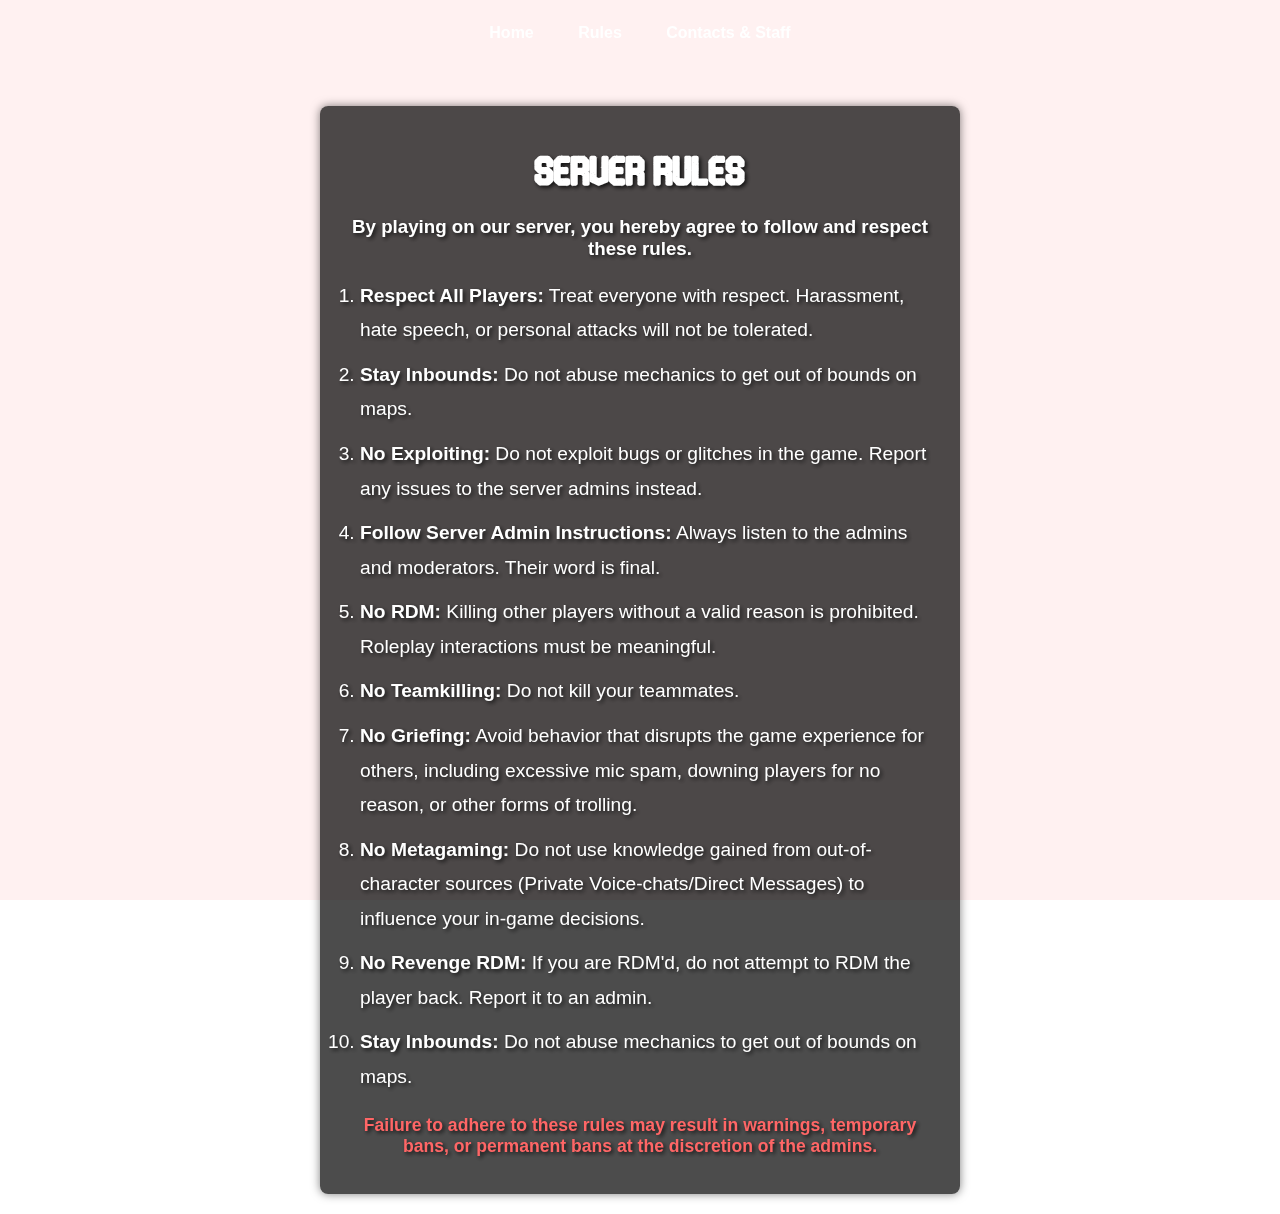
==== rules.html @ 5e6002fe "Rule changes" ====
<!DOCTYPE html>
<html lang="en">
<head>
    <meta charset="UTF-8">
    <meta name="viewport" content="width=device-width, initial-scale=1.0">
    <title>Server Rules</title>
    <style>
        @font-face {
            font-family: 'Emery';
            src: url('fonts/emery.ttf') format('truetype');
        }

        body, html {
            margin: 0;
            padding: 0;
            height: 100%;
            font-family: Arial, sans-serif;
        }

        /* Fullscreen GIF background */
        #bg-gif {
            position: fixed;
            top: 0;
            left: 0;
            min-width: 100%;
            min-height: 100%;
            z-index: -1;
            object-fit: cover;
            filter: blur(2px) brightness(0.3); /* Apply blur and reduce brightness */
            transform: scale(1.05); /* Slightly scale up to hide edges after blur */
        }

        /* Red tint overlay */
        .red-tint {
            position: fixed;
            top: 0;
            left: 0;
            width: 100%;
            height: 100%;
            background-color: rgba(255, 0, 0, 0.053); /* Apply red tint */
            z-index: -1;
        }

        nav {
            padding: 10px;
            text-align: center;
        }

        nav a {
            color: white;
            padding: 14px 20px;
            text-decoration: none;
            display: inline-block;
            font-weight: bold;
        }

        nav a:hover {
            color: #ff6666; /* Light red color for hover effect */
        }

        .content {
            flex-grow: 1;
            display: flex;
            justify-content: center;
            align-items: flex-start;
            padding: 20px;
            color: white;
            text-shadow: 2px 2px 4px rgba(0, 0, 0, 0.8); /* Shadow to improve readability */
            z-index: 1;
            margin-top: 20px;
        }

        .rules {
            background-color: rgba(0, 0, 0, 0.7); /* Semi-transparent background for better readability */
            padding: 20px;
            border-radius: 8px;
            box-shadow: 0 0 10px rgba(0, 0, 0, 0.5);
            max-width: 600px;
            width: 100%;
        }

        h1 {
            font-family: 'Emery', Arial, sans-serif;
            text-align: center;
            font-size: 2.5rem;
            color: #ffffff;
        }

        ol {
            padding-left: 20px;
            font-size: 1.2rem;
            color: #ffffff;
            line-height: 1.8;
        }

        li {
            margin-bottom: 10px;
        }

        .warning {
            margin-top: 20px;
            font-size: 1.1rem;
            color: #ff6666;
            text-align: center;
        }
    </style>
</head>
<body>

<!-- GIF Background -->
<img id="bg-gif" src="https://68.media.tumblr.com/595a5fa01fe53ca0e4ca8f37bacc849d/tumblr_nve67mJtue1tanofjo1_500.gif" alt="Background GIF">

<!-- Red Tint Overlay -->
<div class="red-tint"></div>

<nav>
    <a href="index.html">Home</a>
    <a href="rules.html">Rules</a>
    <a href="contacts.html">Contacts & Staff</a>
</nav>

<div class="content">
    <div class="rules">
        <h1>Server Rules</h1>
        <h3 style="text-align: center;">By playing on our server, you hereby agree to follow and respect these rules.</h3>
        <ol>
            <li><strong>Respect All Players:</strong> Treat everyone with respect. Harassment, hate speech, or personal attacks will not be tolerated.</li>
            <li><strong>Stay Inbounds:</strong> Do not abuse mechanics to get out of bounds on maps.</li>
            <li><strong>No Exploiting:</strong> Do not exploit bugs or glitches in the game. Report any issues to the server admins instead.</li>
            <li><strong>Follow Server Admin Instructions:</strong> Always listen to the admins and moderators. Their word is final.</li>
            <li><strong>No RDM:</strong> Killing other players without a valid reason is prohibited. Roleplay interactions must be meaningful.</li>
            <li><strong>No Teamkilling:</strong> Do not kill your teammates.</li>
            <li><strong>No Griefing:</strong> Avoid behavior that disrupts the game experience for others, including excessive mic spam, downing players for no reason, or other forms of trolling.</li>
            <li><strong>No Metagaming:</strong> Do not use knowledge gained from out-of-character sources (Private Voice-chats/Direct Messages) to influence your in-game decisions.</li>
            <li><strong>No Revenge RDM:</strong> If you are RDM'd, do not attempt to RDM the player back. Report it to an admin.</li>
            <li><strong>Stay Inbounds:</strong> Do not abuse mechanics to get out of bounds on maps.</li>
        </ol>
        <p class="warning">
            <strong>Failure to adhere to these rules may result in warnings, temporary bans, or permanent bans at the discretion of the admins.</strong>
        </p>
    </div>
</div>

</body>
</html>
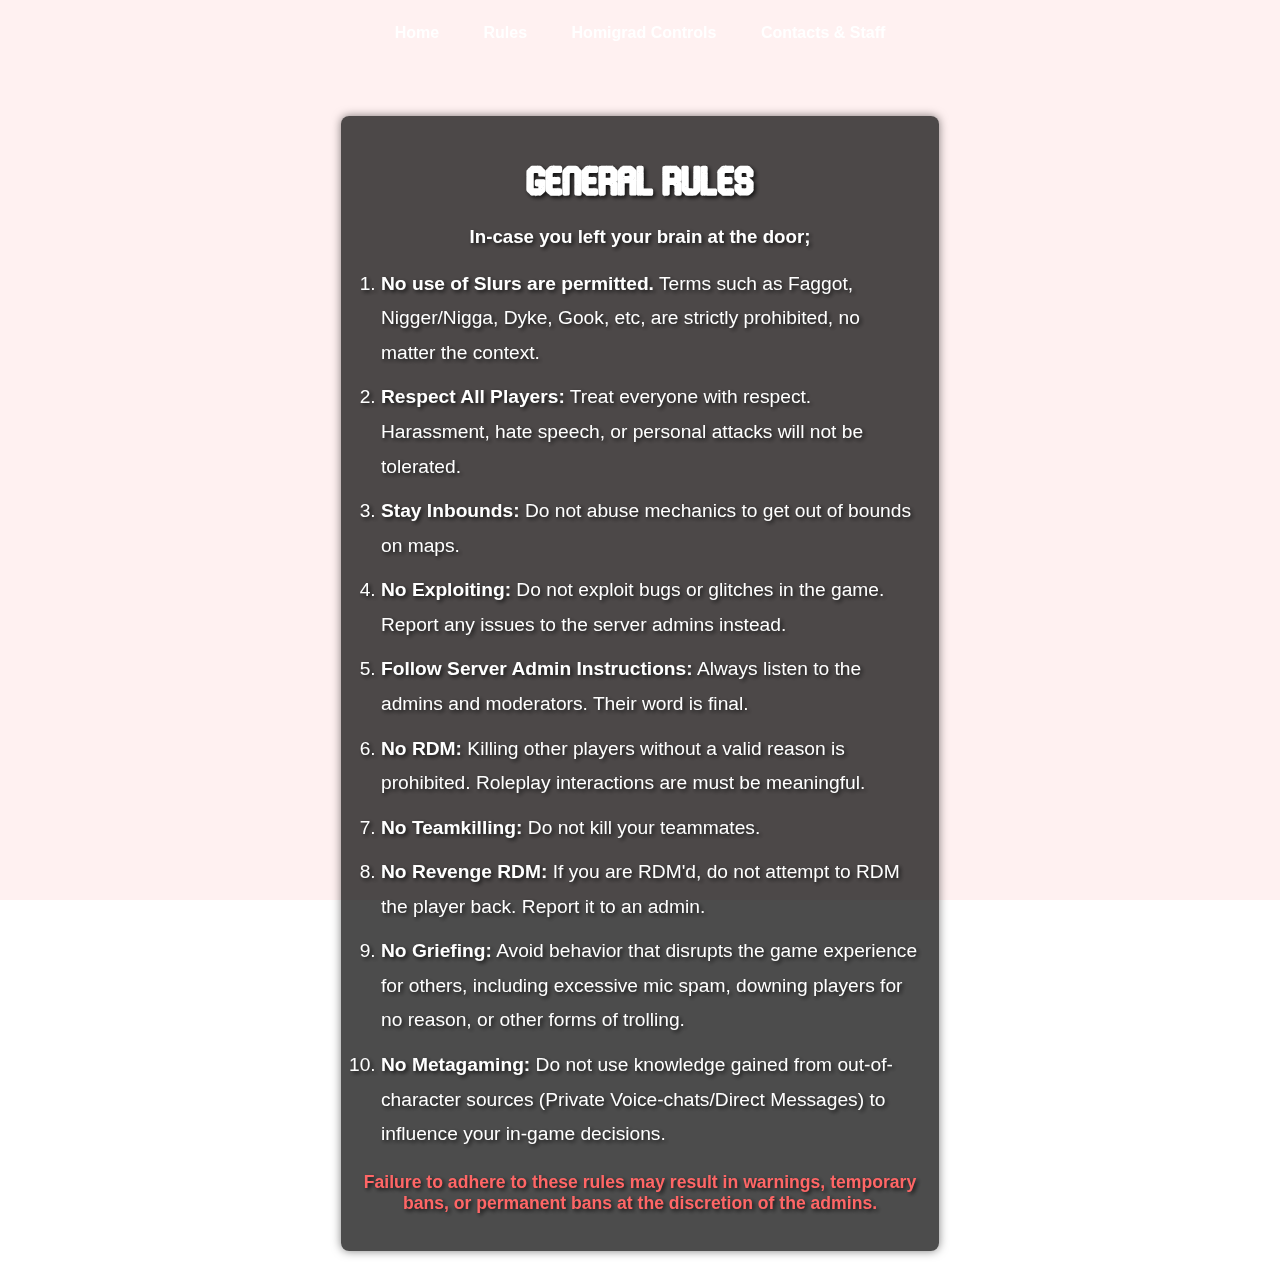
==== commit f41395f3: "Fixed Stuff" ====
--- a/rules.html
+++ b/rules.html
@@ -4,6 +4,14 @@
     <meta charset="UTF-8">
     <meta name="viewport" content="width=device-width, initial-scale=1.0">
     <title>Server Rules</title>
+    <meta name="description" content="The official server rules that all players must abide by when playing our servers.">
+
+    <meta property="og:site_name" content="Harrison's Homigrad - Rules">
+    <meta property="og:title" content="Harrison's Homigrad - Rules">
+    <meta property="og:description" content="The official server rules that all players must abide by when playing our servers.">
+    <meta property="og:image" content="https://www.harrisonshomigrad.com/images/picture.png">
+    <meta content="#ff1a1a" data-react-helmet="true" name="theme-color" />
+
     <style>
         @font-face {
             font-family: 'Emery';
@@ -59,10 +67,10 @@
         }
 
         .content {
-            flex-grow: 1;
             display: flex;
-            justify-content: center;
+            justify-content: space-evenly;
             align-items: flex-start;
+            flex-wrap: wrap;
             padding: 20px;
             color: white;
             text-shadow: 2px 2px 4px rgba(0, 0, 0, 0.8); /* Shadow to improve readability */
@@ -76,7 +84,8 @@
             border-radius: 8px;
             box-shadow: 0 0 10px rgba(0, 0, 0, 0.5);
             max-width: 600px;
-            width: 100%;
+            width: 45%; /* Adjust width so two divs fit side by side */
+            margin: 10px;
         }
 
         h1 {
@@ -116,24 +125,25 @@
 <nav>
     <a href="index.html">Home</a>
     <a href="rules.html">Rules</a>
+    <a href="controls.html">Homigrad Controls</a>
     <a href="contacts.html">Contacts & Staff</a>
 </nav>
 
 <div class="content">
     <div class="rules">
-        <h1>Server Rules</h1>
-        <h3 style="text-align: center;">By playing on our server, you hereby agree to follow and respect these rules.</h3>
+        <h1>General Rules</h1>
+        <h3 style="text-align: center;">In-case you left your brain at the door; </h3>
         <ol>
+            <li><strong>No use of Slurs are permitted.</strong> Terms such as Faggot, Nigger/Nigga, Dyke, Gook, etc, are strictly prohibited, no matter the context.</li>
             <li><strong>Respect All Players:</strong> Treat everyone with respect. Harassment, hate speech, or personal attacks will not be tolerated.</li>
             <li><strong>Stay Inbounds:</strong> Do not abuse mechanics to get out of bounds on maps.</li>
             <li><strong>No Exploiting:</strong> Do not exploit bugs or glitches in the game. Report any issues to the server admins instead.</li>
             <li><strong>Follow Server Admin Instructions:</strong> Always listen to the admins and moderators. Their word is final.</li>
-            <li><strong>No RDM:</strong> Killing other players without a valid reason is prohibited. Roleplay interactions must be meaningful.</li>
+            <li><strong>No RDM:</strong> Killing other players without a valid reason is prohibited. Roleplay interactions are must be meaningful.</li>
             <li><strong>No Teamkilling:</strong> Do not kill your teammates.</li>
+            <li><strong>No Revenge RDM:</strong> If you are RDM'd, do not attempt to RDM the player back. Report it to an admin.</li>
             <li><strong>No Griefing:</strong> Avoid behavior that disrupts the game experience for others, including excessive mic spam, downing players for no reason, or other forms of trolling.</li>
             <li><strong>No Metagaming:</strong> Do not use knowledge gained from out-of-character sources (Private Voice-chats/Direct Messages) to influence your in-game decisions.</li>
-            <li><strong>No Revenge RDM:</strong> If you are RDM'd, do not attempt to RDM the player back. Report it to an admin.</li>
-            <li><strong>Stay Inbounds:</strong> Do not abuse mechanics to get out of bounds on maps.</li>
         </ol>
         <p class="warning">
             <strong>Failure to adhere to these rules may result in warnings, temporary bans, or permanent bans at the discretion of the admins.</strong>
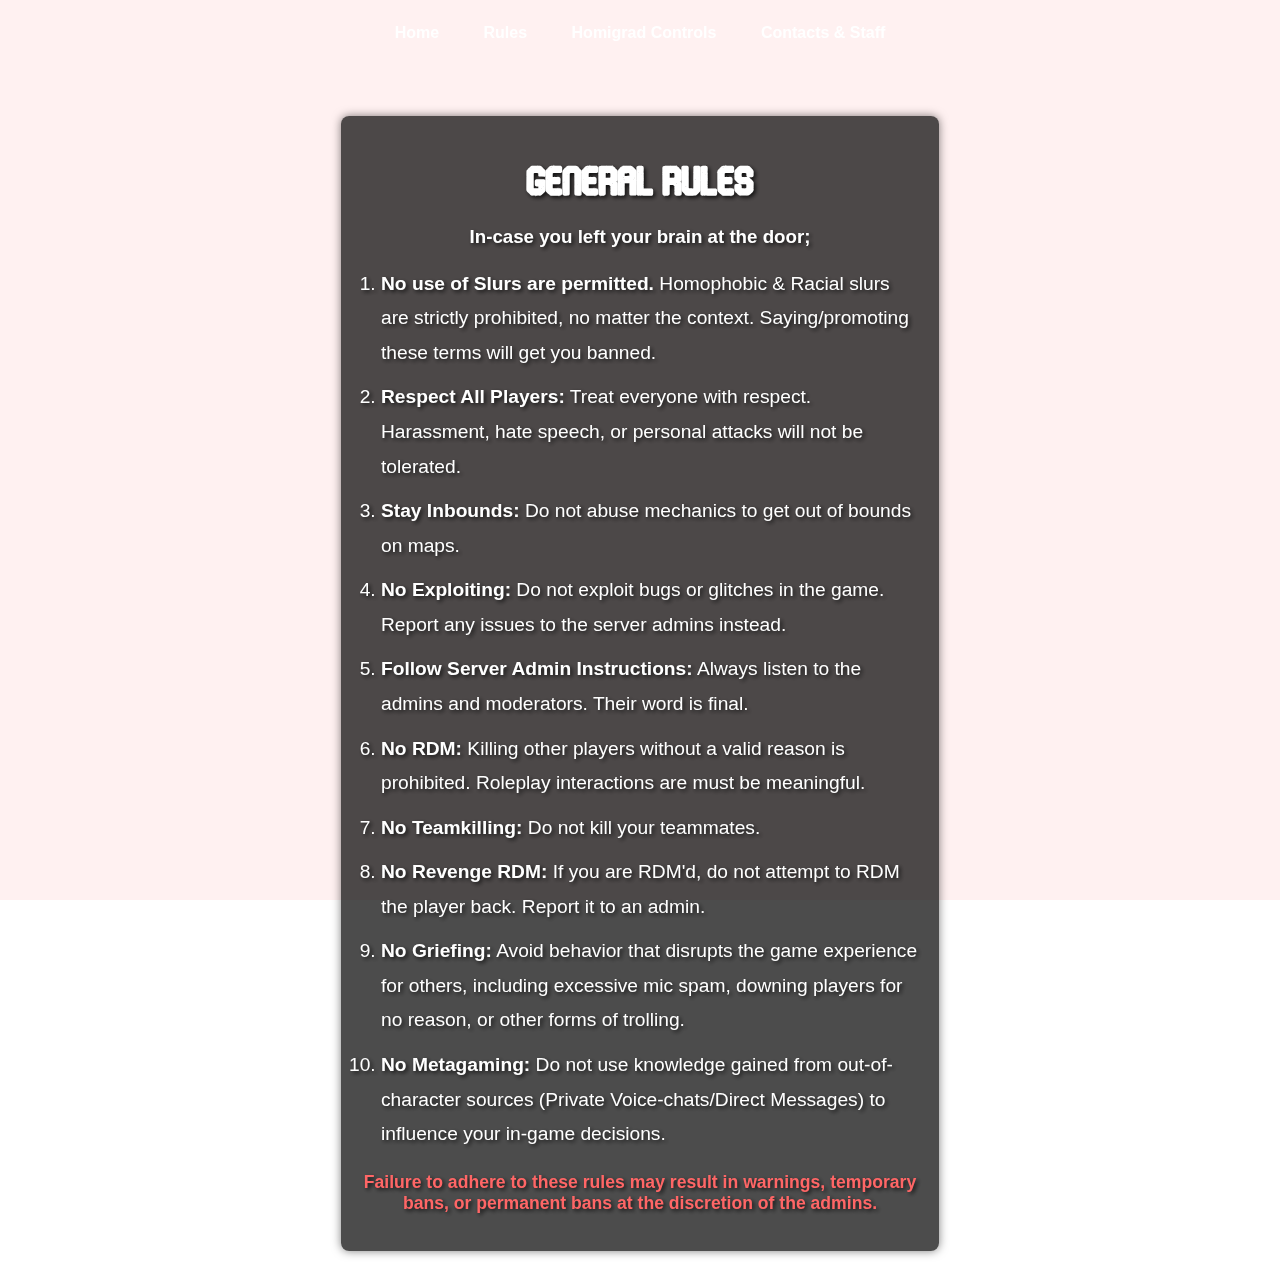
==== commit 8192549c: "Changed Wording" ====
--- a/rules.html
+++ b/rules.html
@@ -134,7 +134,7 @@
         <h1>General Rules</h1>
         <h3 style="text-align: center;">In-case you left your brain at the door; </h3>
         <ol>
-            <li><strong>No use of Slurs are permitted.</strong> Terms such as Faggot, Nigger/Nigga, Dyke, Gook, etc, are strictly prohibited, no matter the context.</li>
+            <li><strong>No use of Slurs are permitted.</strong> Homophobic & Racial slurs are strictly prohibited, no matter the context. Saying/promoting these terms will get you banned.</li>
             <li><strong>Respect All Players:</strong> Treat everyone with respect. Harassment, hate speech, or personal attacks will not be tolerated.</li>
             <li><strong>Stay Inbounds:</strong> Do not abuse mechanics to get out of bounds on maps.</li>
             <li><strong>No Exploiting:</strong> Do not exploit bugs or glitches in the game. Report any issues to the server admins instead.</li>
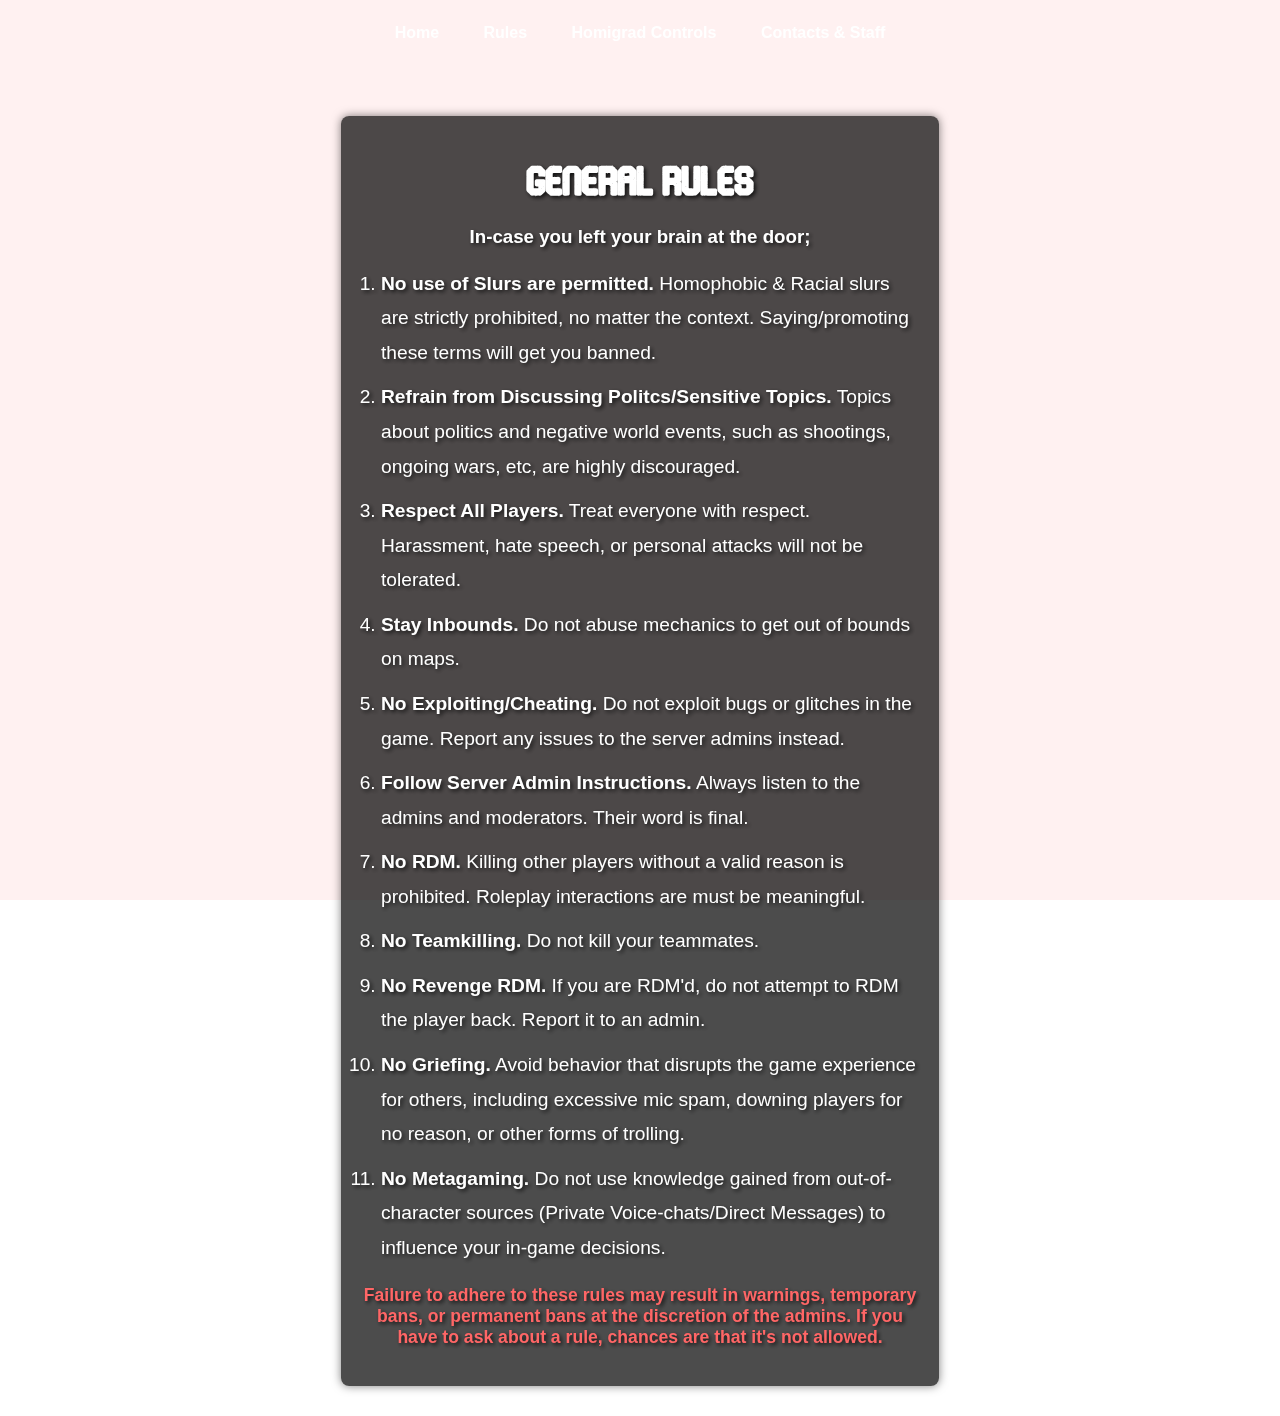
==== commit 257dae1b: "Rule change" ====
--- a/rules.html
+++ b/rules.html
@@ -135,18 +135,20 @@
         <h3 style="text-align: center;">In-case you left your brain at the door; </h3>
         <ol>
             <li><strong>No use of Slurs are permitted.</strong> Homophobic & Racial slurs are strictly prohibited, no matter the context. Saying/promoting these terms will get you banned.</li>
-            <li><strong>Respect All Players:</strong> Treat everyone with respect. Harassment, hate speech, or personal attacks will not be tolerated.</li>
-            <li><strong>Stay Inbounds:</strong> Do not abuse mechanics to get out of bounds on maps.</li>
-            <li><strong>No Exploiting:</strong> Do not exploit bugs or glitches in the game. Report any issues to the server admins instead.</li>
-            <li><strong>Follow Server Admin Instructions:</strong> Always listen to the admins and moderators. Their word is final.</li>
-            <li><strong>No RDM:</strong> Killing other players without a valid reason is prohibited. Roleplay interactions are must be meaningful.</li>
-            <li><strong>No Teamkilling:</strong> Do not kill your teammates.</li>
-            <li><strong>No Revenge RDM:</strong> If you are RDM'd, do not attempt to RDM the player back. Report it to an admin.</li>
-            <li><strong>No Griefing:</strong> Avoid behavior that disrupts the game experience for others, including excessive mic spam, downing players for no reason, or other forms of trolling.</li>
-            <li><strong>No Metagaming:</strong> Do not use knowledge gained from out-of-character sources (Private Voice-chats/Direct Messages) to influence your in-game decisions.</li>
+            <li><strong>Refrain from Discussing Politcs/Sensitive Topics.</strong> Topics about politics and negative world events, such as shootings, ongoing wars, etc, are highly discouraged.</li>
+            <li><strong>Respect All Players.</strong> Treat everyone with respect. Harassment, hate speech, or personal attacks will not be tolerated.</li>
+            <li><strong>Stay Inbounds.</strong> Do not abuse mechanics to get out of bounds on maps.</li>
+            <li><strong>No Exploiting/Cheating.</strong> Do not exploit bugs or glitches in the game. Report any issues to the server admins instead.</li>
+            <li><strong>Follow Server Admin Instructions.</strong> Always listen to the admins and moderators. Their word is final.</li>
+            <li><strong>No RDM.</strong> Killing other players without a valid reason is prohibited. Roleplay interactions are must be meaningful.</li>
+            <li><strong>No Teamkilling.</strong> Do not kill your teammates.</li>
+            <li><strong>No Revenge RDM.</strong> If you are RDM'd, do not attempt to RDM the player back. Report it to an admin.</li>
+            <li><strong>No Griefing.</strong> Avoid behavior that disrupts the game experience for others, including excessive mic spam, downing players for no reason, or other forms of trolling.</li>
+            <li><strong>No Metagaming.</strong> Do not use knowledge gained from out-of-character sources (Private Voice-chats/Direct Messages) to influence your in-game decisions.</li>
         </ol>
         <p class="warning">
             <strong>Failure to adhere to these rules may result in warnings, temporary bans, or permanent bans at the discretion of the admins.</strong>
+            <strong>If you have to ask about a rule, chances are that it's not allowed.</strong>
         </p>
     </div>
 </div>
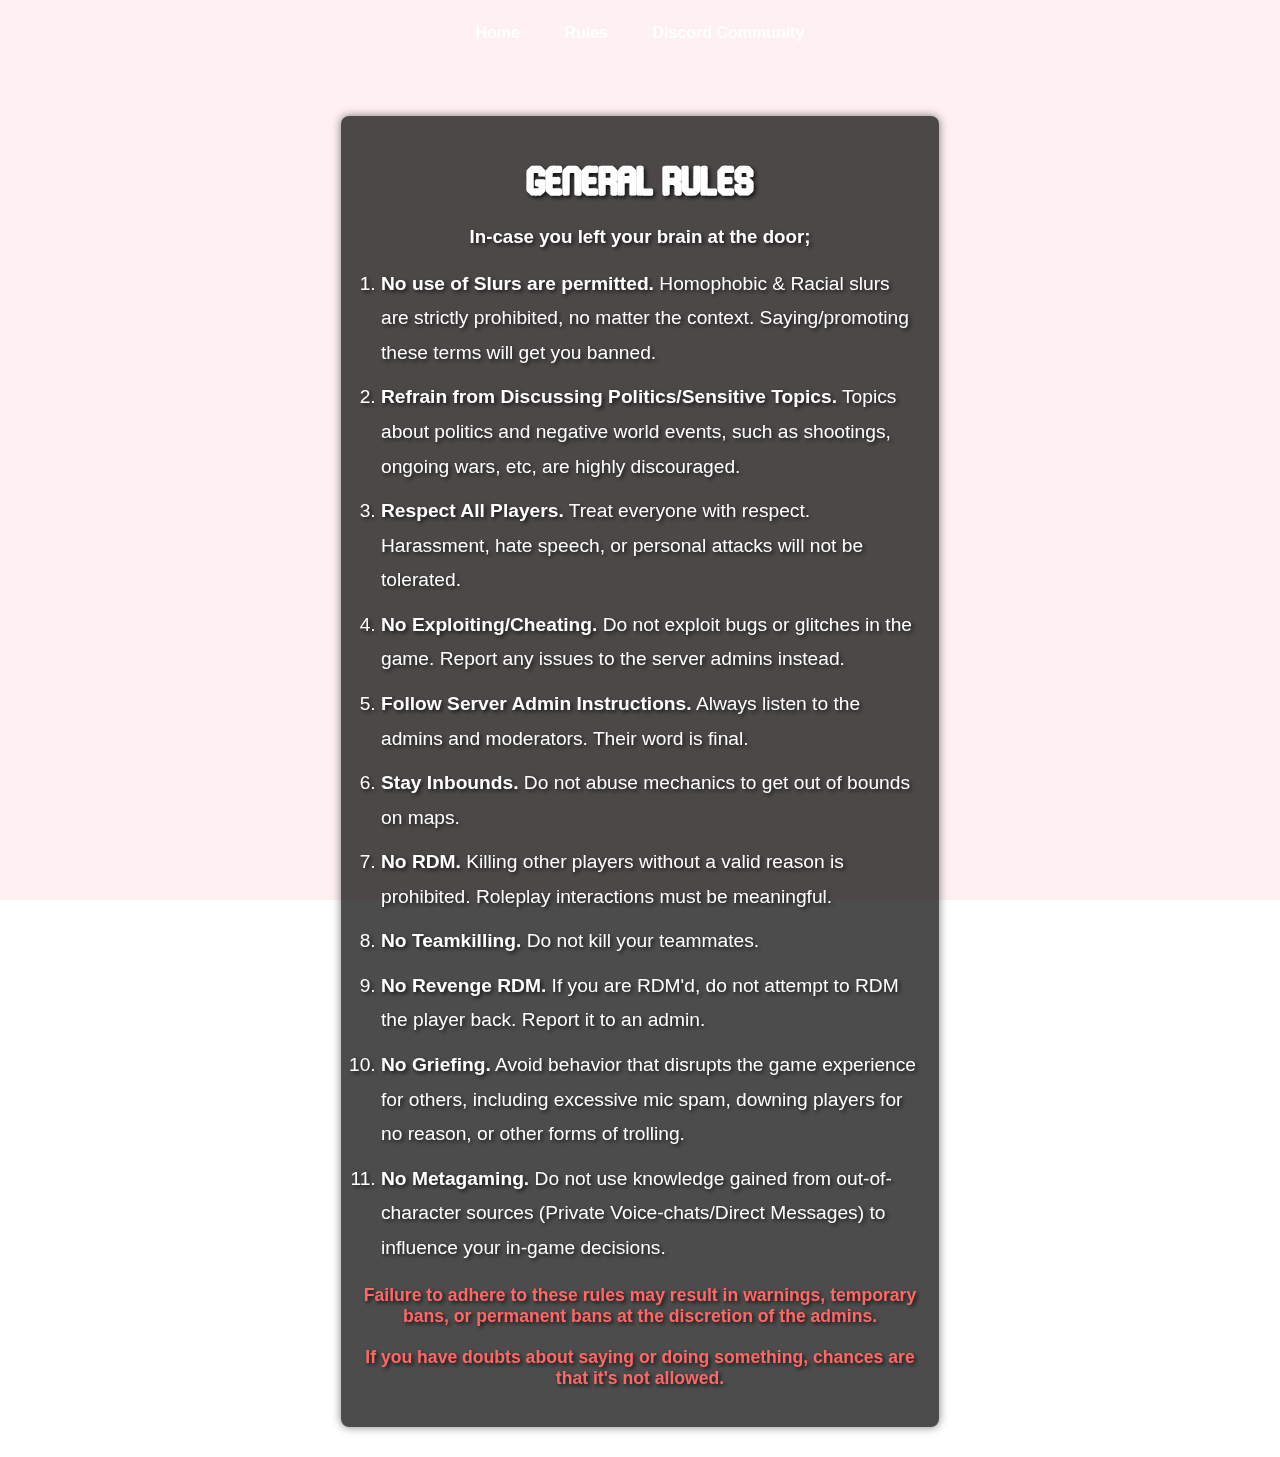
==== commit 7d605877: "Wow!" ====
--- a/rules.html
+++ b/rules.html
@@ -78,7 +78,7 @@
             margin-top: 20px;
         }
 
-        .rules {
+        .rules, .game-premise {
             background-color: rgba(0, 0, 0, 0.7); /* Semi-transparent background for better readability */
             padding: 20px;
             border-radius: 8px;
@@ -88,7 +88,7 @@
             margin: 10px;
         }
 
-        h1 {
+        h1, h2 {
             font-family: 'Emery', Arial, sans-serif;
             text-align: center;
             font-size: 2.5rem;
@@ -125,22 +125,21 @@
 <nav>
     <a href="index.html">Home</a>
     <a href="rules.html">Rules</a>
-    <a href="controls.html">Homigrad Controls</a>
-    <a href="contacts.html">Contacts & Staff</a>
+    <a href="https://discord.gg/harrisonshomigrad">Discord Community</a>
 </nav>
 
 <div class="content">
     <div class="rules">
         <h1>General Rules</h1>
-        <h3 style="text-align: center;">In-case you left your brain at the door; </h3>
+        <h3 style="text-align: center;">In-case you left your brain at the door;</h3>
         <ol>
             <li><strong>No use of Slurs are permitted.</strong> Homophobic & Racial slurs are strictly prohibited, no matter the context. Saying/promoting these terms will get you banned.</li>
-            <li><strong>Refrain from Discussing Politcs/Sensitive Topics.</strong> Topics about politics and negative world events, such as shootings, ongoing wars, etc, are highly discouraged.</li>
+            <li><strong>Refrain from Discussing Politics/Sensitive Topics.</strong> Topics about politics and negative world events, such as shootings, ongoing wars, etc, are highly discouraged.</li>
             <li><strong>Respect All Players.</strong> Treat everyone with respect. Harassment, hate speech, or personal attacks will not be tolerated.</li>
-            <li><strong>Stay Inbounds.</strong> Do not abuse mechanics to get out of bounds on maps.</li>
             <li><strong>No Exploiting/Cheating.</strong> Do not exploit bugs or glitches in the game. Report any issues to the server admins instead.</li>
             <li><strong>Follow Server Admin Instructions.</strong> Always listen to the admins and moderators. Their word is final.</li>
-            <li><strong>No RDM.</strong> Killing other players without a valid reason is prohibited. Roleplay interactions are must be meaningful.</li>
+            <li><strong>Stay Inbounds.</strong> Do not abuse mechanics to get out of bounds on maps.</li>
+            <li><strong>No RDM.</strong> Killing other players without a valid reason is prohibited. Roleplay interactions must be meaningful.</li>
             <li><strong>No Teamkilling.</strong> Do not kill your teammates.</li>
             <li><strong>No Revenge RDM.</strong> If you are RDM'd, do not attempt to RDM the player back. Report it to an admin.</li>
             <li><strong>No Griefing.</strong> Avoid behavior that disrupts the game experience for others, including excessive mic spam, downing players for no reason, or other forms of trolling.</li>
@@ -148,7 +147,9 @@
         </ol>
         <p class="warning">
             <strong>Failure to adhere to these rules may result in warnings, temporary bans, or permanent bans at the discretion of the admins.</strong>
-            <strong>If you have to ask about a rule, chances are that it's not allowed.</strong>
+        </p>
+        <p class="warning">
+            <strong>If you have doubts about saying or doing something, chances are that it's not allowed.</strong>
         </p>
     </div>
 </div>
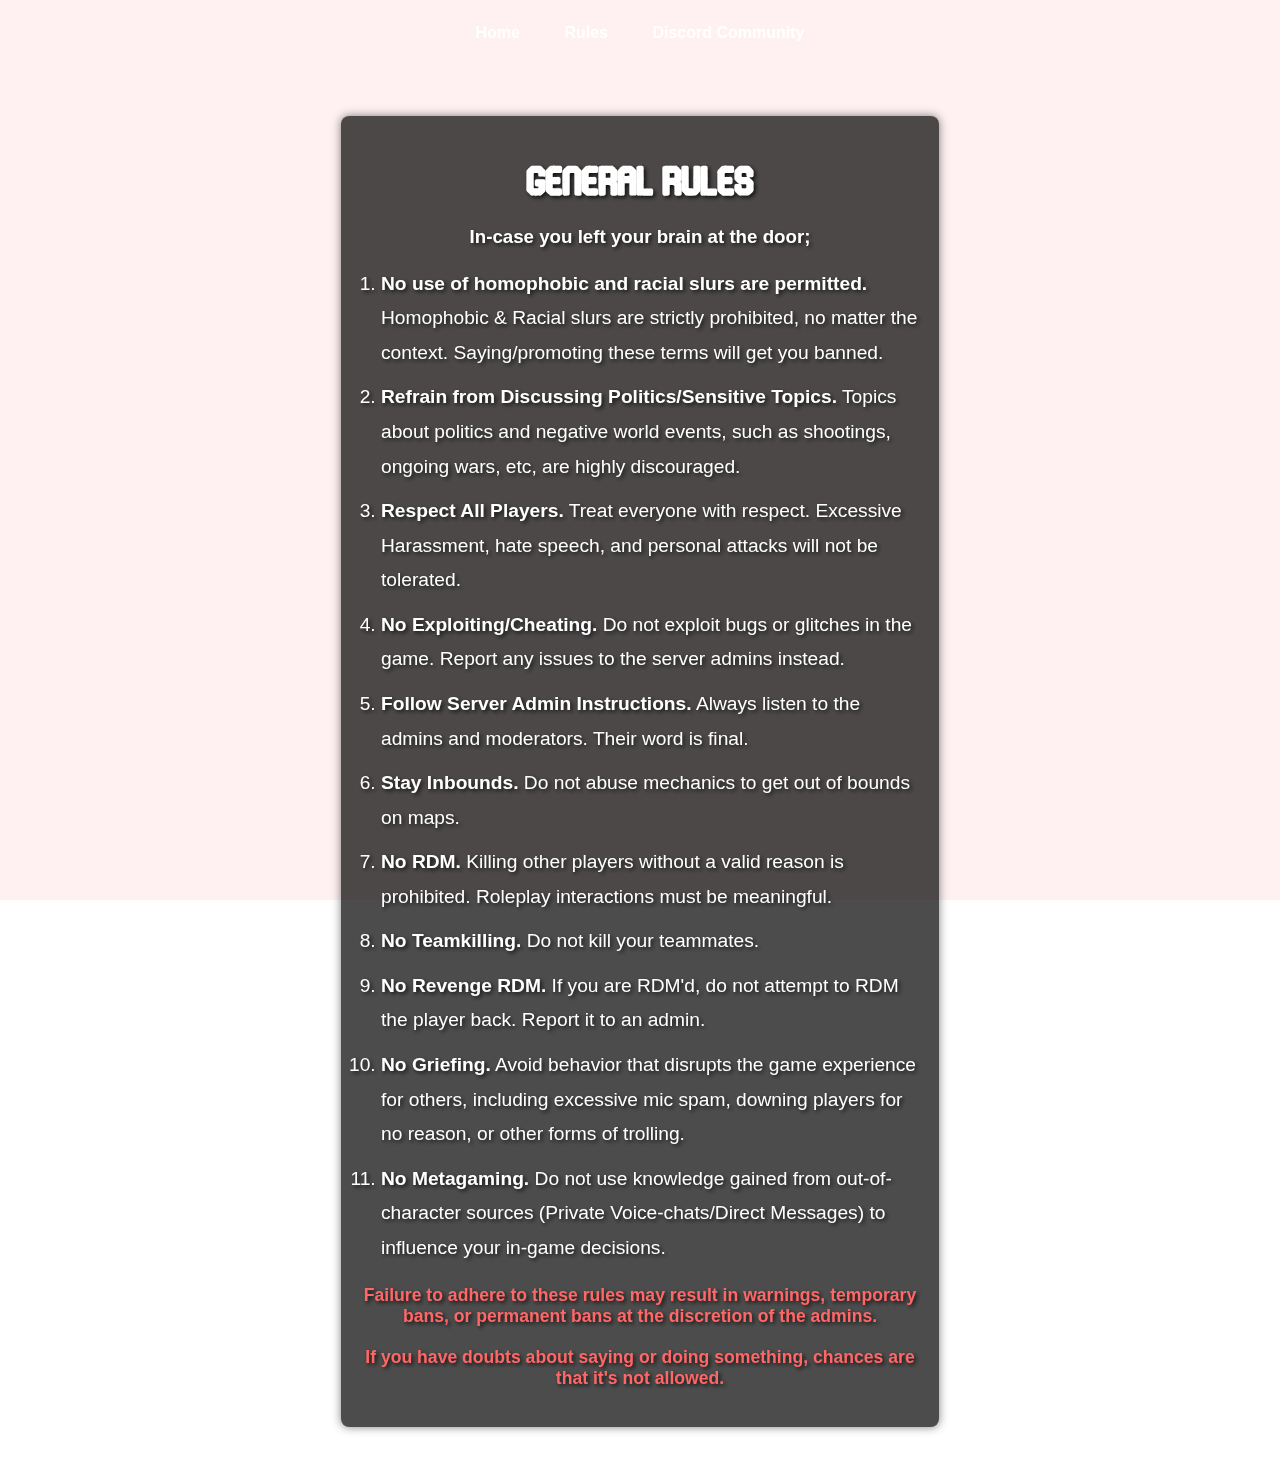
==== commit cd90b9d8: "Rule readjustment" ====
--- a/rules.html
+++ b/rules.html
@@ -133,9 +133,9 @@
         <h1>General Rules</h1>
         <h3 style="text-align: center;">In-case you left your brain at the door;</h3>
         <ol>
-            <li><strong>No use of Slurs are permitted.</strong> Homophobic & Racial slurs are strictly prohibited, no matter the context. Saying/promoting these terms will get you banned.</li>
+            <li><strong>No use of homophobic and racial slurs are permitted.</strong> Homophobic & Racial slurs are strictly prohibited, no matter the context. Saying/promoting these terms will get you banned.</li>
             <li><strong>Refrain from Discussing Politics/Sensitive Topics.</strong> Topics about politics and negative world events, such as shootings, ongoing wars, etc, are highly discouraged.</li>
-            <li><strong>Respect All Players.</strong> Treat everyone with respect. Harassment, hate speech, or personal attacks will not be tolerated.</li>
+            <li><strong>Respect All Players.</strong> Treat everyone with respect. Excessive Harassment, hate speech, and personal attacks will not be tolerated.</li>
             <li><strong>No Exploiting/Cheating.</strong> Do not exploit bugs or glitches in the game. Report any issues to the server admins instead.</li>
             <li><strong>Follow Server Admin Instructions.</strong> Always listen to the admins and moderators. Their word is final.</li>
             <li><strong>Stay Inbounds.</strong> Do not abuse mechanics to get out of bounds on maps.</li>
